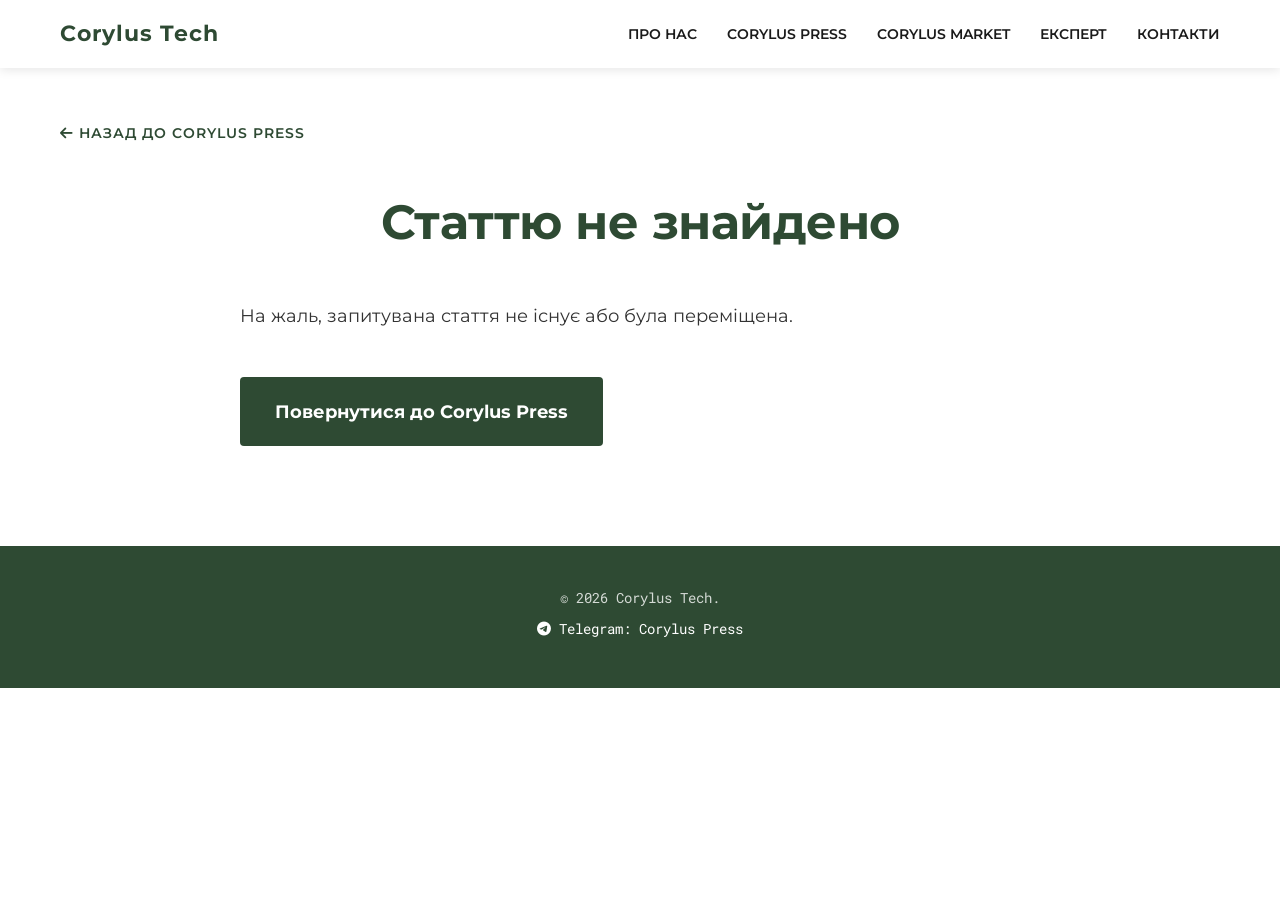
==== article-sample.html @ d2073205 "Add files via upload" ====
<!DOCTYPE html>
<html lang="uk">

<head>
    <meta charset="UTF-8">
    <meta name="viewport" content="width=device-width, initial-scale=1.0">
    <title>Аналіз італійських сортів | Corylus Tech</title>
    <link rel="stylesheet" href="style.css">
    <link
        href="https://fonts.googleapis.com/css2?family=Montserrat:wght@300;400;600;700&family=Roboto+Mono:wght@400;500&display=swap"
        rel="stylesheet">
    <link rel="stylesheet" href="https://cdnjs.cloudflare.com/ajax/libs/font-awesome/6.0.0/css/all.min.css">
    <style>
        .article-page {
            padding: 120px 0 100px;
        }

        /* Added top padding for sticky nav */
        .article-header {
            text-align: center;
            margin-bottom: 3rem;
        }

        .article-header h1 {
            font-size: 3rem;
            color: var(--primary-color);
            line-height: 1.2;
        }

        .article-meta {
            color: var(--secondary-color);
            font-family: var(--font-tech);
            font-size: 0.9rem;
            letter-spacing: 1px;
            margin-bottom: 1rem;
            display: block;
        }

        .article-main-image {
            width: 100%;
            height: 450px;
            background-size: cover;
            background-position: center;
            border-radius: 8px;
            margin-bottom: 3rem;
        }

        .article-body {
            max-width: 800px;
            margin: 0 auto;
            font-size: 1.15rem;
            line-height: 1.8;
            color: #333;
        }

        .article-body p {
            margin-bottom: 1.8rem;
        }

        .article-body h2 {
            color: var(--primary-color);
            margin-top: 3rem;
            margin-bottom: 1.2rem;
        }

        .article-body ul {
            margin-bottom: 1.8rem;
            padding-left: 20px;
        }

        .article-body blockquote {
            border-left: 5px solid var(--primary-color);
            padding: 30px;
            background: #f9f9f9;
            font-style: italic;
            margin-bottom: 2.5rem;
            font-size: 1.25rem;
        }

        .nav-back {
            margin-bottom: 3rem;
        }

        .nav-back a {
            text-decoration: none;
            color: var(--primary-color);
            font-weight: 600;
            font-size: 0.9rem;
            text-transform: uppercase;
            letter-spacing: 1px;
        }

        .article-cta {
            background: #f0f4f1;
            padding: 50px;
            border-radius: 8px;
            margin-top: 5rem;
            text-align: center;
            border: 1px solid #e0e7e1;
        }

        .article-cta h3 {
            color: var(--primary-color);
            margin-bottom: 1.2rem;
            font-size: 1.8rem;
        }

        .btn-cta {
            display: inline-block;
            background: var(--primary-color);
            color: #fff;
            padding: 18px 35px;
            text-decoration: none;
            font-weight: 700;
            border-radius: 4px;
            transition: background 0.3s;
            margin-top: 1rem;
        }

        .btn-cta:hover {
            background: #1e3523;
        }

        @media (max-width: 768px) {
            .article-header h1 {
                font-size: 2.2rem;
            }

            .article-main-image {
                height: 250px;
            }

            .article-body {
                font-size: 1.05rem;
            }

            .article-page {
                padding-top: 100px;
            }
        }
    </style>
</head>

<body>

    <!-- Navigation (Copied from index) -->
    <nav class="main-nav">
        <div class="container nav-container">
            <a href="index.html" class="nav-logo">Corylus Tech</a>
            <ul class="nav-links">
                <li><a href="index.html#about">Про нас</a></li>
                <li><a href="press.html">Corylus Press</a></li>
                <li><a href="index.html#market">Corylus Market</a></li>
                <li><a href="index.html#expert">Експерт</a></li>
                <li><a href="index.html#footer">Контакти</a></li>
            </ul>
        </div>
    </nav>

    <section class="article-page">
        <div class="container">
            <div class="nav-back">
                <a href="press.html"><i class="fas fa-arrow-left"></i> Назад до Corylus Press</a>
            </div>

            <header class="article-header">
                <span class="article-meta"></span>
                <h1> завантаження...</h1>
            </header>

            <div class="article-main-image" style="background-image: url('');"></div>

            <div class="article-body">
                <!-- Content injected via JS -->
            </div>
        </div>
    </section>

    <footer id="footer">
        <div class="container">
            <p>&copy; 2026 Corylus Tech.</p>
            <p><a href="https://t.me/your_channel" style="color: #fff; text-decoration: none;"><i
                        class="fab fa-telegram"></i> Telegram: Corylus Press</a></p>
        </div>
    </footer>

    <script src="articles/registry.js"></script>
    <script>
        document.addEventListener('DOMContentLoaded', () => {
            const params = new URLSearchParams(window.location.search);
            const articleId = params.get('id');

            const titleEl = document.querySelector('.article-header h1');
            const metaEl = document.querySelector('.article-meta');
            const imageEl = document.querySelector('.article-main-image');
            const bodyEl = document.querySelector('.article-body');

            if (!articleId || !articlesData[articleId]) {
                titleEl.textContent = 'Статтю не знайдено';
                metaEl.style.display = 'none';
                imageEl.style.display = 'none';
                bodyEl.innerHTML = '<p>На жаль, запитувана стаття не існує або була переміщена.</p><a href="press.html" class="btn-cta">Повернутися до Corylus Press</a>';
                return;
            }

            const article = articlesData[articleId];

            // Site title update
            document.title = `${article.title} | Corylus Tech`;

            titleEl.textContent = article.title;
            metaEl.textContent = `${article.date} | ${article.category}`;
            imageEl.style.backgroundImage = `url('${article.image}')`;

            // Injects the body while preserving the CTA
            const ctaHtml = `
                <div class="article-cta">
                    <h3>Потрібна допомога з підбором сорту?</h3>
                    <p>Наші експерти допоможуть проаналізувати ваш ґрунт та підібрати оптимальну технологічну карту для вашого регіону.</p>
                    <a href="index.html#about" class="btn-cta">Перейти до Консалтингу</a>
                </div>
            `;
            bodyEl.innerHTML = article.content + ctaHtml;
        });
    </script>

</body>

</html>
---- style.css ----
:root {
    --primary-color: #2E4A33;
    /* Deep Forest Green */
    --secondary-color: #5E3A24;
    /* Walnut Brown */
    --accent-color: #F8F9FA;
    --text-dark: #1A1A1A;
    --text-light: #FFFFFF;
    --font-main: 'Montserrat', sans-serif;
    --font-tech: 'Roboto Mono', monospace;
    --border-color: #E0E7E1;
}

* {
    margin: 0;
    padding: 0;
    box-sizing: border-box;
}

body {
    font-family: var(--font-main);
    color: var(--text-dark);
    background-color: #FFF;
    line-height: 1.6;
}

h1,
h2,
h3 {
    font-weight: 700;
    letter-spacing: -0.5px;
    margin-bottom: 1rem;
}

.container {
    max-width: 1200px;
    margin: 0 auto;
    padding: 0 20px;
}

/* Header & Navigation */
.main-nav {
    position: fixed;
    top: 0;
    left: 0;
    width: 100%;
    background: rgba(255, 255, 255, 0.95);
    backdrop-filter: blur(10px);
    z-index: 1000;
    box-shadow: 0 2px 10px rgba(0, 0, 0, 0.1);
    padding: 1rem 0;
}

.nav-container {
    display: flex;
    justify-content: space-between;
    align-items: center;
}

.nav-logo {
    font-weight: 700;
    color: var(--primary-color);
    text-decoration: none;
    font-size: 1.4rem;
    letter-spacing: 1px;
}

.nav-links {
    display: flex;
    gap: 30px;
    list-style: none;
}

.nav-links a {
    text-decoration: none;
    color: var(--text-dark);
    font-weight: 600;
    font-size: 0.9rem;
    text-transform: uppercase;
    transition: color 0.3s;
}

.nav-links a:hover {
    color: var(--primary-color);
}

/* Hero Section */
.hero {
    height: 100vh;
    background-image: url('hero_background.png');
    background-size: cover;
    background-position: center;
    position: relative;
    display: flex;
    align-items: center;
    justify-content: center;
    text-align: center;
    color: var(--text-light);
}

.hero .overlay {
    position: absolute;
    top: 0;
    left: 0;
    width: 100%;
    height: 100%;
    background: rgba(46, 74, 51, 0.6);
    /* Green overlay */
    z-index: 1;
}

.hero-content {
    position: relative;
    z-index: 2;
    animation: fadeIn 1.5s ease-out;
}

.brand-name {
    font-size: 1.2rem;
    text-transform: uppercase;
    letter-spacing: 2px;
    margin-bottom: 1rem;
    opacity: 0.9;
}

.hero-title {
    font-size: 4rem;
    font-weight: 700;
    letter-spacing: 2px;
    margin-bottom: 0.5rem;
    text-shadow: 2px 2px 4px rgba(0, 0, 0, 0.3);
}

.hero-subtitle {
    font-family: var(--font-tech);
    font-size: 1.1rem;
    color: #E0E0E0;
    margin-top: 1rem;
}

.scroll-down {
    position: absolute;
    bottom: 30px;
    z-index: 2;
    animation: bounce 2s infinite;
    font-size: 1.5rem;
    opacity: 0.7;
}

/* Sections General */
section {
    padding: 80px 0;
}

.section-title {
    font-size: 2.5rem;
    color: var(--primary-color);
    text-transform: uppercase;
    text-align: center;
    margin-bottom: 3rem;
    position: relative;
}

.section-title::after {
    content: '';
    display: block;
    width: 60px;
    height: 3px;
    background: var(--secondary-color);
    margin: 15px auto 0;
}

/* Philosophy Section */
.philosophy {
    background-color: var(--accent-color);
    text-align: center;
}

.philosophy-text {
    max-width: 800px;
    margin: 0 auto;
}

.philosophy .highlight {
    font-size: 1.5rem;
    font-weight: 600;
    color: var(--primary-color);
    margin-bottom: 1.5rem;
}

/* Services Section */
.services-grid {
    display: grid;
    grid-template-columns: repeat(auto-fit, minmax(300px, 1fr));
    gap: 30px;
}

.service-card {
    background: #fff;
    border: 1px solid #eee;
    transition: transform 0.3s ease, box-shadow 0.3s ease;
}

.service-card:hover {
    transform: translateY(-5px);
    box-shadow: 0 10px 20px rgba(0, 0, 0, 0.1);
}

.card-image {
    height: 250px;
    background-size: cover;
    background-position: center;
}

.card-content {
    padding: 25px;
    text-align: center;
}

.card-content h3 {
    color: var(--primary-color);
    font-size: 1.5rem;
    margin-bottom: 1rem;
}

/* Expert Section */
.expert {
    background-color: #fff;
}

.expert-layout {
    display: flex;
    flex-wrap: wrap;
    align-items: center;
    gap: 40px;
}

.expert-image {
    flex: 1;
    min-width: 300px;
}

.expert-image img {
    width: 100%;
    height: auto;
    border-radius: 4px;
    box-shadow: 0 10px 30px rgba(0, 0, 0, 0.15);
    filter: grayscale(20%);
    /* Slightly desaturated for tech feel */
    transition: filter 0.3s;
}

.expert-image img:hover {
    filter: grayscale(0%);
}

.expert-info {
    flex: 1;
    min-width: 300px;
}

.expert-info .section-title {
    text-align: left;
    margin: 0 0 1rem 0;
}

.expert-info .section-title::after {
    margin: 15px 0 0 0;
}

.expert-info h3 {
    font-size: 1.3rem;
    color: #555;
    margin-bottom: 2rem;
}

.expert-quote {
    padding-left: 20px;
    border-left: 4px solid var(--primary-color);
    font-style: italic;
    color: #444;
}

/* Partners Section */
.partners {
    background-color: #f9f9f9;
    padding: 60px 0;
}

.partners-grid {
    display: flex;
    flex-wrap: wrap;
    justify-content: center;
    align-items: center;
    gap: 40px;
}

.partner-logo {
    width: 150px;
    height: 80px;
    display: flex;
    align-items: center;
    justify-content: center;
    opacity: 0.7;
    transition: opacity 0.3s ease, transform 0.3s ease;
    filter: grayscale(100%);
}

.partner-logo:hover {
    opacity: 1;
    transform: scale(1.05);
    filter: grayscale(0%);
}

.partner-logo img {
    max-width: 100%;
    max-height: 100%;
    object-fit: contain;
}

/* Footer UI */
footer {
    background-color: var(--primary-color);
    color: rgba(255, 255, 255, 0.8);
    padding: 40px 0;
    text-align: center;
    font-family: var(--font-tech);
    font-size: 0.9rem;
}

footer p {
    margin-bottom: 0.5rem;
}

/* Animations */
@keyframes fadeIn {
    from {
        opacity: 0;
        transform: translateY(20px);
    }

    to {
        opacity: 1;
        transform: translateY(0);
    }
}

@keyframes bounce {

    0%,
    20%,
    50%,
    80%,
    100% {
        transform: translateY(0);
    }

    40% {
        transform: translateY(-10px);
    }

    60% {
        transform: translateY(-5px);
    }
}

/* Blog Section */
.blog {
    background-color: #fff;
}

.blog-grid {
    display: grid;
    grid-template-columns: repeat(auto-fit, minmax(350px, 1fr));
    gap: 30px;
    margin-top: 2rem;
}

.article-card {
    background: #fff;
    border: 1px solid #eee;
    overflow: hidden;
    transition: transform 0.3s ease, box-shadow 0.3s ease;
    display: flex;
    flex-direction: column;
}

.article-card:hover {
    transform: translateY(-5px);
    box-shadow: 0 10px 25px rgba(0, 0, 0, 0.08);
}

.article-image {
    height: 220px;
    background-size: cover;
    background-position: center;
}

.article-content {
    padding: 25px;
    flex-grow: 1;
    display: flex;
    flex-direction: column;
}

.article-content h3 {
    font-size: 1.4rem;
    color: var(--primary-color);
    margin-bottom: 1rem;
    line-height: 1.3;
}

.article-content p {
    color: #666;
    font-size: 0.95rem;
    margin-bottom: 1.5rem;
    flex-grow: 1;
}

.btn-read-more {
    display: inline-block;
    padding: 10px 20px;
    background-color: var(--primary-color);
    color: #fff;
    text-decoration: none;
    font-weight: 600;
    font-size: 0.9rem;
    align-self: flex-start;
    transition: background 0.3s;
}

.btn-read-more:hover {
    background-color: #1e3523;
}

/* Telegram CTA Block */
.telegram-cta {
    background-color: #f0f4f1;
    border-top: 1px solid #e0e7e1;
    border-bottom: 1px solid #e0e7e1;
    padding: 60px 0;
    text-align: center;
}

.telegram-box {
    max-width: 800px;
    margin: 0 auto;
    background: #fff;
    padding: 40px;
    border-radius: 8px;
    box-shadow: 0 4px 15px rgba(0, 0, 0, 0.05);
}

.telegram-box h2 {
    color: #2481cc;
    /* Telegram brand colorish */
    margin-bottom: 1rem;
}

.telegram-box i {
    font-size: 3rem;
    color: #2481cc;
    margin-bottom: 1rem;
}

.btn-telegram {
    display: inline-flex;
    align-items: center;
    gap: 10px;
    background-color: #2481cc;
    color: #fff;
    padding: 15px 30px;
    border-radius: 50px;
    text-decoration: none;
    font-weight: 600;
    margin-top: 1.5rem;
    transition: transform 0.3s, background 0.3s;
}

.btn-telegram:hover {
    background-color: #1c66a3;
    transform: scale(1.05);
}

/* Market Section */
.market {
    background-color: var(--accent-color);
}

.market-logic {
    background: #fff;
    padding: 40px;
    border-radius: 8px;
    border: 1px solid var(--border-color);
    margin-bottom: 3rem;
}

.market-logic h3 {
    color: var(--secondary-color);
    margin-bottom: 1rem;
}

.market-stats {
    display: grid;
    grid-template-columns: repeat(auto-fit, minmax(280px, 1fr));
    gap: 20px;
    margin-bottom: 3rem;
}

.stat-card {
    background: var(--primary-color);
    color: #fff;
    padding: 30px;
    border-radius: 6px;
    text-align: center;
}

.stat-card .label {
    display: block;
    font-size: 0.85rem;
    text-transform: uppercase;
    opacity: 0.8;
    margin-bottom: 10px;
}

.stat-card .value {
    display: block;
    font-size: 1.8rem;
    font-weight: 700;
    font-family: var(--font-tech);
}

.market-action {
    display: grid;
    grid-template-columns: 1fr 1fr;
    gap: 40px;
    align-items: start;
}

.form-embed {
    background: #fff;
    padding: 30px;
    border-radius: 8px;
    border: 1px solid var(--border-color);
}

.market-info-list {
    list-style: none;
}

.market-info-list li {
    padding-left: 30px;
    position: relative;
    margin-bottom: 1.5rem;
    font-size: 0.95rem;
}

.market-info-list li i {
    position: absolute;
    left: 0;
    top: 5px;
    color: var(--primary-color);
}

.btn-form {
    display: inline-block;
    width: 100%;
    padding: 15px;
    background-color: var(--secondary-color);
    color: #fff;
    text-align: center;
    text-decoration: none;
    font-weight: 700;
    border-radius: 4px;
    margin-top: 1rem;
    transition: background 0.3s;
}

.btn-form:hover {
    background-color: #4a2d1c;
}

/* Responsive Fixes */
@media (max-width: 992px) {
    .market-action {
        grid-template-columns: 1fr;
    }
}

@media (max-width: 768px) {
    .nav-links {
        display: none;
        /* Simplification for MVP, usually a burger menu */
    }

    .hero-title {
        font-size: 2.5rem;
    }

    .expert-layout {
        flex-direction: column;
    }

    .expert-info .section-title {
        text-align: center;
    }

    .expert-info .section-title::after {
        margin: 15px auto 0;
    }

    .expert-info h3 {
        text-align: center;
    }

    .blog-grid {
        grid-template-columns: 1fr;
    }
}
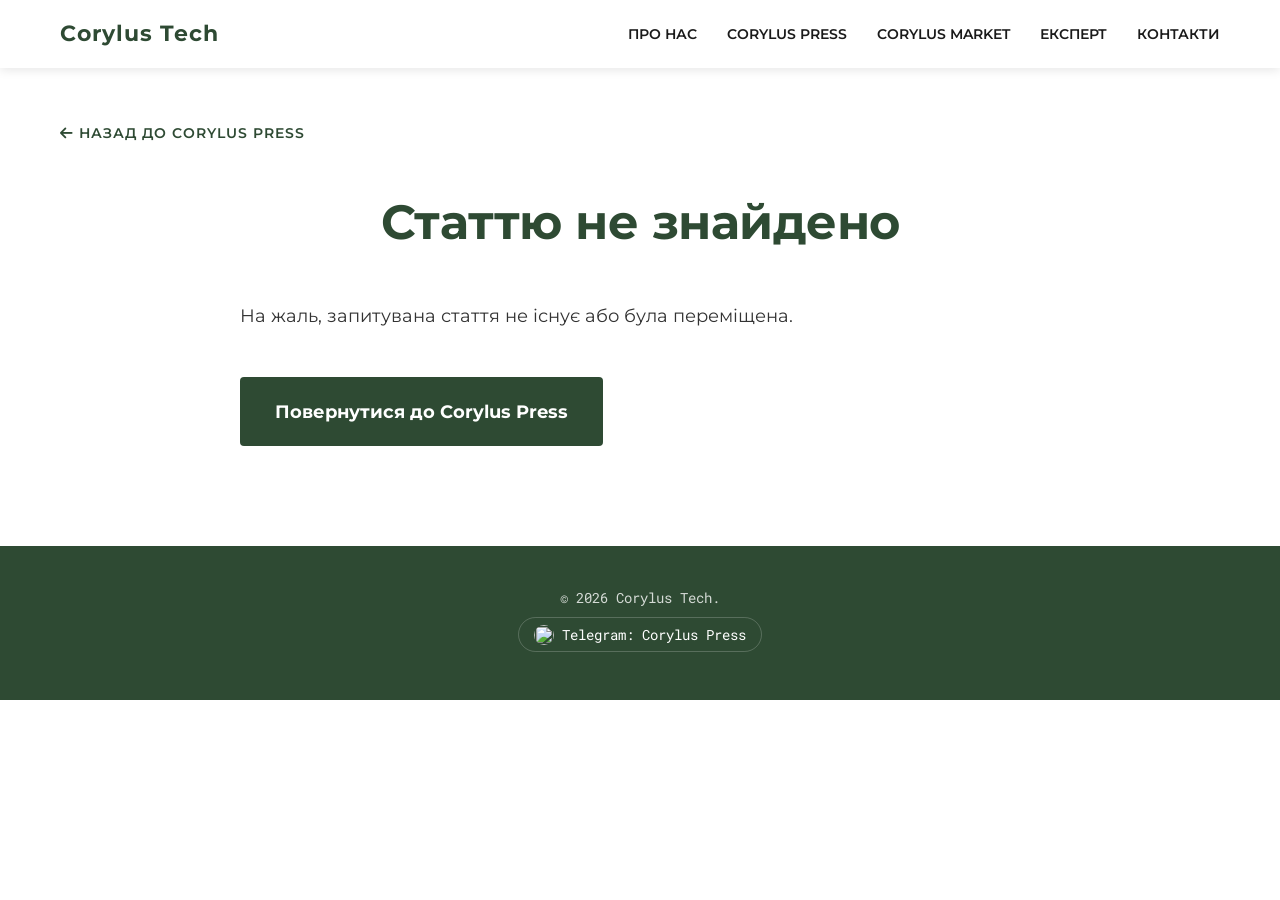
==== commit 854f8b27: "Add files via upload" ====
--- a/article-sample.html
+++ b/article-sample.html
@@ -179,8 +179,13 @@
     <footer id="footer">
         <div class="container">
             <p>&copy; 2026 Corylus Tech.</p>
-            <p><a href="https://t.me/your_channel" style="color: #fff; text-decoration: none;"><i
-                        class="fab fa-telegram"></i> Telegram: Corylus Press</a></p>
+            <p>
+                <a href="https://t.me/corylus_press" target="_blank"
+                    style="color: #fff; text-decoration: none; display: inline-flex; align-items: center; gap: 8px; border: 1px solid rgba(255,255,255,0.2); padding: 5px 15px; border-radius: 20px;">
+                    <img src="press_logo.png" style="width: 20px; height: 20px; border-radius: 50%;" alt="">
+                    <span>Telegram: Corylus Press</span>
+                </a>
+            </p>
         </div>
     </footer>
 
--- a/style.css
+++ b/style.css
@@ -433,53 +433,76 @@
     background-color: #1e3523;
 }
 
-/* Telegram CTA Block */
-.telegram-cta {
-    background-color: #f0f4f1;
-    border-top: 1px solid #e0e7e1;
-    border-bottom: 1px solid #e0e7e1;
-    padding: 60px 0;
-    text-align: center;
-}
-
-.telegram-box {
+/* Compact Telegram Banner */
+.compact-cta {
+    background: #fff;
+    border: 1px solid #eee;
+    padding: 20px;
+    border-radius: 12px;
+    display: flex;
+    align-items: center;
+    justify-content: space-between;
     max-width: 800px;
-    margin: 0 auto;
-    background: #fff;
-    padding: 40px;
-    border-radius: 8px;
+    margin: 40px auto;
+    gap: 20px;
     box-shadow: 0 4px 15px rgba(0, 0, 0, 0.05);
 }
 
-.telegram-box h2 {
-    color: #2481cc;
-    /* Telegram brand colorish */
-    margin-bottom: 1rem;
-}
-
-.telegram-box i {
-    font-size: 3rem;
-    color: #2481cc;
-    margin-bottom: 1rem;
-}
-
-.btn-telegram {
-    display: inline-flex;
-    align-items: center;
-    gap: 10px;
+.cta-left {
+    display: flex;
+    align-items: center;
+    gap: 15px;
+}
+
+.cta-logo {
+    width: 60px;
+    height: 60px;
+    border-radius: 50%;
+    object-fit: cover;
+    border: 2px solid #f0f4f1;
+}
+
+.cta-info h3 {
+    font-size: 1.1rem;
+    color: var(--primary-color);
+    margin-bottom: 4px;
+}
+
+.cta-info p {
+    font-size: 0.9rem;
+    color: #666;
+    margin: 0;
+}
+
+.btn-telegram-compact {
+    display: flex;
+    align-items: center;
+    gap: 8px;
     background-color: #2481cc;
     color: #fff;
-    padding: 15px 30px;
-    border-radius: 50px;
+    padding: 10px 20px;
+    border-radius: 30px;
     text-decoration: none;
     font-weight: 600;
-    margin-top: 1.5rem;
-    transition: transform 0.3s, background 0.3s;
-}
-
-.btn-telegram:hover {
+    font-size: 0.9rem;
+    transition: background 0.3s;
+    white-space: nowrap;
+}
+
+.btn-telegram-compact:hover {
     background-color: #1c66a3;
-    transform: scale(1.05);
+}
+
+@media (max-width: 600px) {
+    .compact-cta {
+        flex-direction: column;
+        text-align: center;
+        padding: 25px;
+    }
+
+    .cta-left {
+        flex-direction: column;
+    }
 }
 
 /* Market Section */
